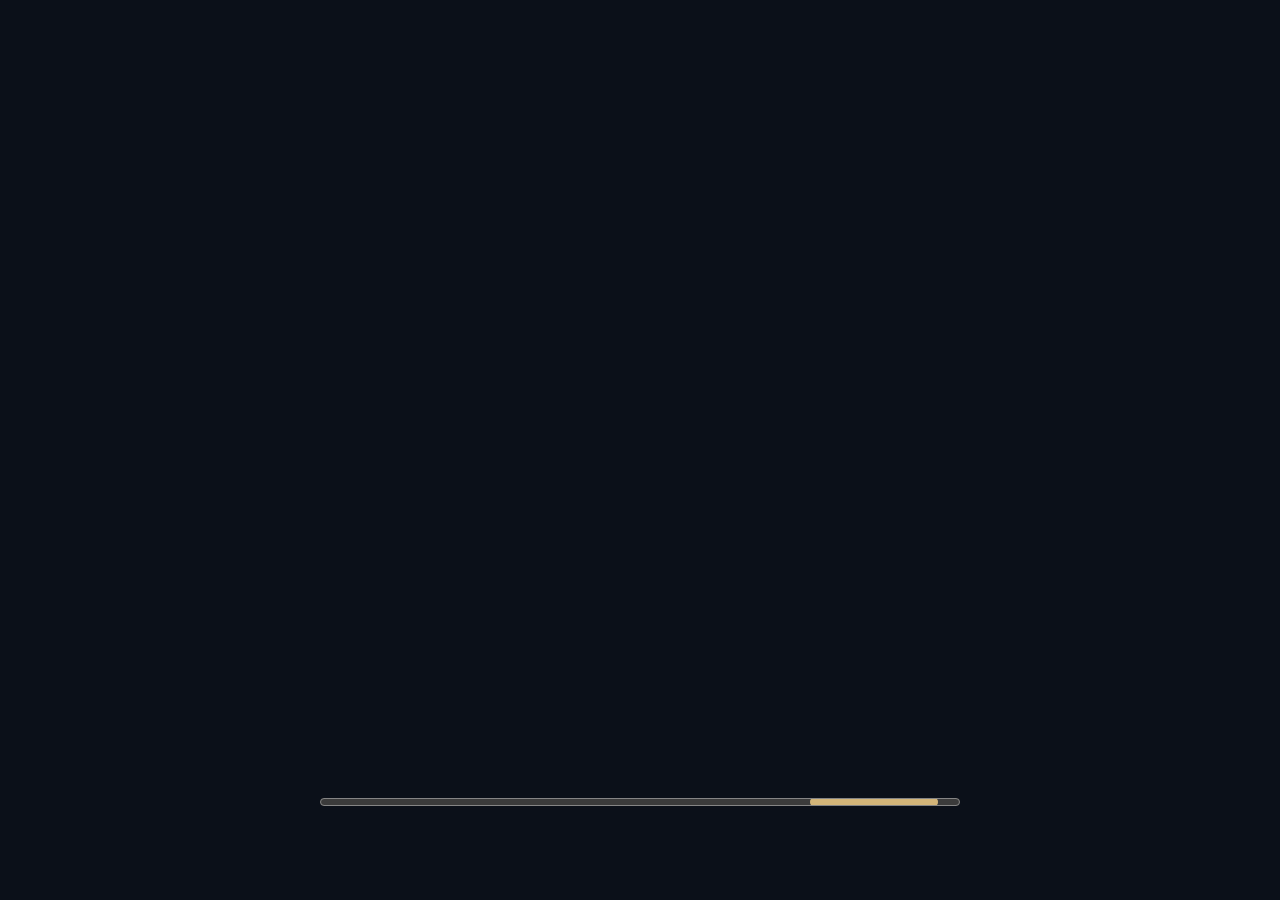
==== game/index.html @ d1db29ac "feat: Publish playable web entry and artwork" ====
<!DOCTYPE html>
<html lang="en">
	<head>
		<meta charset="utf-8">
		<meta name="viewport" content="width=device-width, user-scalable=no, initial-scale=1.0">
		<title>残响之庭</title>
		<style>
html, body, #canvas {
	margin: 0;
	padding: 0;
	border: 0;
}

body {
	color: white;
	background-color: black;
	overflow: hidden;
	touch-action: none;
}

#canvas {
	display: block;
}

#canvas:focus {
	outline: none;
}

#status, #status-splash, #status-progress {
	position: absolute;
	left: 0;
	right: 0;
}

#status, #status-splash {
	top: 0;
	bottom: 0;
}

#status {
	background-color: #242424;
	display: flex;
	flex-direction: column;
	justify-content: center;
	align-items: center;
	visibility: hidden;
}

#status-splash {
	max-height: 100%;
	max-width: 100%;
	margin: auto;
}

#status-splash.show-image--false {
	display: none;
}

#status-splash.fullsize--true {
	height: 100%;
	width: 100%;
	object-fit: contain;
}

#status-splash.use-filter--false {
	image-rendering: pixelated;
}

#status-progress, #status-notice {
	display: none;
}

#status-progress {
	bottom: 10%;
	width: 50%;
	margin: 0 auto;
}

#status-notice {
	background-color: #5b3943;
	border-radius: 0.5rem;
	border: 1px solid #9b3943;
	color: #e0e0e0;
	font-family: 'Noto Sans', 'Droid Sans', Arial, sans-serif;
	line-height: 1.3;
	margin: 0 2rem;
	overflow: hidden;
	padding: 1rem;
	text-align: center;
	z-index: 1;
}
		</style>
		<link id="-gd-engine-icon" rel="icon" type="image/png" href="index.icon.png" />
<link rel="apple-touch-icon" href="index.apple-touch-icon.png"/>

	<style>#status{background:#0b1019}#status-splash{display:none}#status-progress{accent-color:#d3b579}</style></head>
	<body>
		<canvas id="canvas">
			Your browser does not support the canvas tag.
		</canvas>

		<noscript>
			Your browser does not support JavaScript.
		</noscript>

		<div id="status">
			<img id="status-splash" class="show-image--true fullsize--true use-filter--true" src="index.png" alt="">
			<progress id="status-progress"></progress>
			<div id="status-notice"></div>
		</div>

		<script>
// Serve the original game pack in smaller static files; its bytes are unchanged.
const gardenPackParts = [{"file": "index.pck.part01.bin", "bytes": 8388608}, {"file": "index.pck.part02.bin", "bytes": 8388608}, {"file": "index.pck.part03.bin", "bytes": 8388608}, {"file": "index.pck.part04.bin", "bytes": 8388608}, {"file": "index.pck.part05.bin", "bytes": 8388608}, {"file": "index.pck.part06.bin", "bytes": 8388608}, {"file": "index.pck.part07.bin", "bytes": 8388608}, {"file": "index.pck.part08.bin", "bytes": 8388608}, {"file": "index.pck.part09.bin", "bytes": 4492636}];
const gardenNativeFetch = window.fetch.bind(window);
window.fetch = async function(input, options) {
  const path = new URL(typeof input === 'string' ? input : input.url, location.href);
  if (path.origin === location.origin && path.pathname.endsWith('/game/index.pck')) {
    const stream = new ReadableStream({
      async start(controller) {
        try {
          for (const part of gardenPackParts) {
            const response = await gardenNativeFetch(new URL(part.file, location.href), options);
            if (!response.ok) throw new Error('游戏资源加载失败，请稍后重试（' + response.status + '）');
            const reader = response.body.getReader();
            while (true) { const next = await reader.read(); if (next.done) break; controller.enqueue(next.value); }
          }
          controller.close();
        } catch (error) { controller.error(error); }
      }
    });
    return new Response(stream, {headers:{'Content-Type':'application/octet-stream','Content-Length':'71601500'}});
  }
  return gardenNativeFetch(input, options);
};
</script>
<script src="index.js"></script>
		<script>
const GODOT_CONFIG = {"args":[],"canvasResizePolicy":2,"emscriptenPoolSize":8,"ensureCrossOriginIsolationHeaders":true,"executable":"index","experimentalVK":false,"fileSizes":{"index.pck":71601500,"index.wasm":37700666},"focusCanvas":true,"gdextensionLibs":[],"godotPoolSize":4};
const GODOT_THREADS_ENABLED = false;
const parameters = new URLSearchParams(location.search);
if (parameters.get('autotest') === 'battletest') GODOT_CONFIG.args = ['--', '--battletest'];
const notifyGarden = (type, extra = {}) => parent.postMessage({source: 'canxiang-engine', type, ...extra}, location.origin);
const engine = new Engine(GODOT_CONFIG);

(function () {
	const statusOverlay = document.getElementById('status');
	const statusProgress = document.getElementById('status-progress');
	const statusNotice = document.getElementById('status-notice');

	let initializing = true;
	let statusMode = '';

	function setStatusMode(mode) {
		if (statusMode === mode || !initializing) {
			return;
		}
		if (mode === 'hidden') {
			statusOverlay.remove();
			initializing = false;
			return;
		}
		statusOverlay.style.visibility = 'visible';
		statusProgress.style.display = mode === 'progress' ? 'block' : 'none';
		statusNotice.style.display = mode === 'notice' ? 'block' : 'none';
		statusMode = mode;
	}

	function setStatusNotice(text) {
		while (statusNotice.lastChild) {
			statusNotice.removeChild(statusNotice.lastChild);
		}
		const lines = text.split('\n');
		lines.forEach((line) => {
			statusNotice.appendChild(document.createTextNode(line));
			statusNotice.appendChild(document.createElement('br'));
		});
	}

	function displayFailureNotice(err) {
		notifyGarden('error', {message: String(err)});
		console.error(err);
		if (err instanceof Error) {
			setStatusNotice(err.message);
		} else if (typeof err === 'string') {
			setStatusNotice(err);
		} else {
			setStatusNotice('An unknown error occurred.');
		}
		setStatusMode('notice');
		initializing = false;
	}

	const missing = Engine.getMissingFeatures({
		threads: GODOT_THREADS_ENABLED,
	});

	if (missing.length !== 0) {
		if (GODOT_CONFIG['serviceWorker'] && GODOT_CONFIG['ensureCrossOriginIsolationHeaders'] && 'serviceWorker' in navigator) {
			let serviceWorkerRegistrationPromise;
			try {
				serviceWorkerRegistrationPromise = navigator.serviceWorker.getRegistration();
			} catch (err) {
				serviceWorkerRegistrationPromise = Promise.reject(new Error('Service worker registration failed.'));
			}
			// There's a chance that installing the service worker would fix the issue
			Promise.race([
				serviceWorkerRegistrationPromise.then((registration) => {
					if (registration != null) {
						return Promise.reject(new Error('Service worker already exists.'));
					}
					return registration;
				}).then(() => engine.installServiceWorker()),
				// For some reason, `getRegistration()` can stall
				new Promise((resolve) => {
					setTimeout(() => resolve(), 2000);
				}),
			]).then(() => {
				// Reload if there was no error.
				window.location.reload();
			}).catch((err) => {
				console.error('Error while registering service worker:', err);
			});
		} else {
			// Display the message as usual
			const missingMsg = 'Error\nThe following features required to run Godot projects on the Web are missing:\n';
			displayFailureNotice(missingMsg + missing.join('\n'));
		}
	} else {
		setStatusMode('progress');
		engine.startGame({
			'onProgress': function (current, total) {
			notifyGarden('progress', {current, total});
				if (current > 0 && total > 0) {
					statusProgress.value = current;
					statusProgress.max = total;
				} else {
					statusProgress.removeAttribute('value');
					statusProgress.removeAttribute('max');
				}
			},
		}).then(() => {
			setStatusMode('hidden');
			notifyGarden('ready');
		}, displayFailureNotice);
	}
}());
		</script>
	</body>
</html>
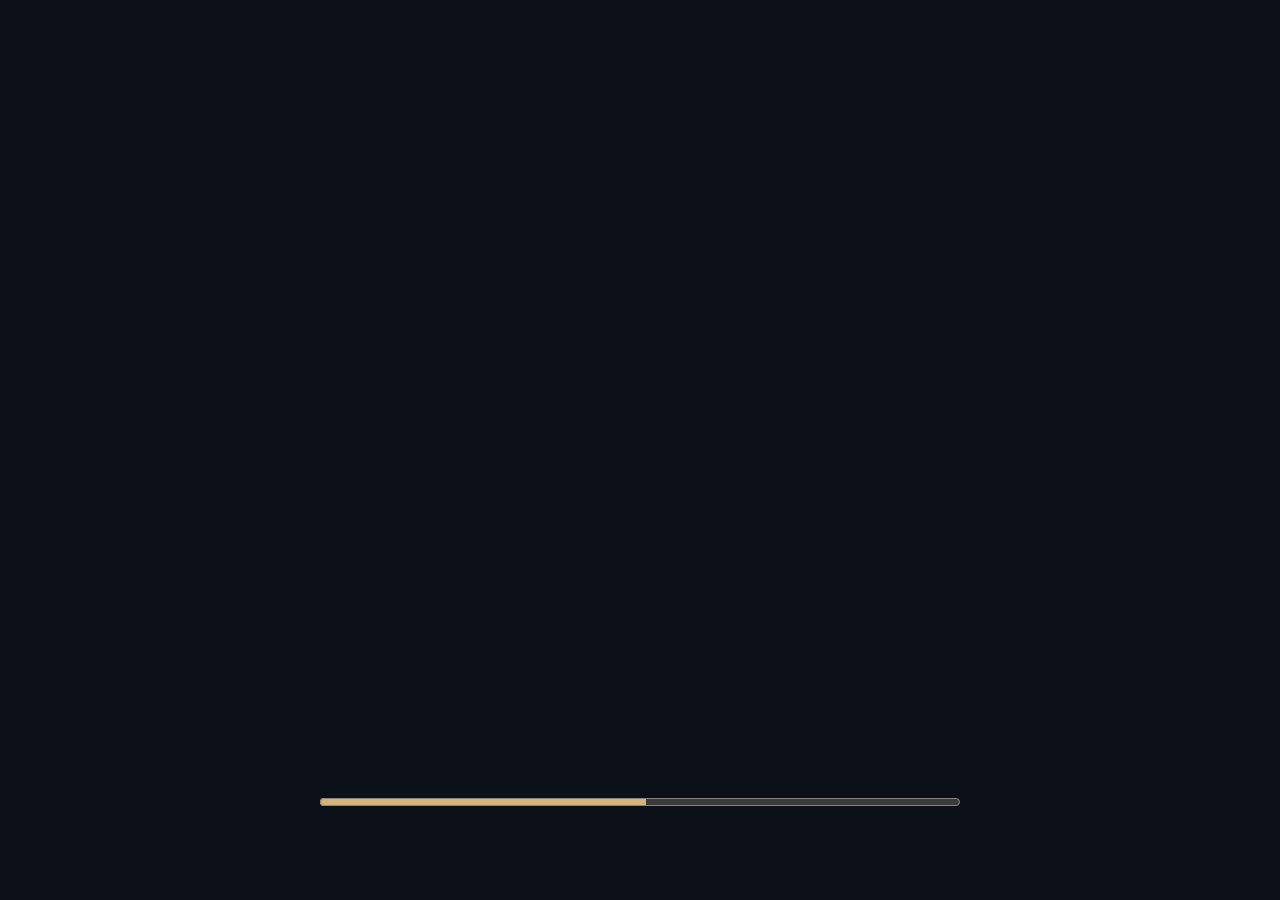
==== commit b7a097de: "feat: complete playable web distribution and verified Android download" ====
--- a/game/index.html
+++ b/game/index.html
@@ -1,251 +1,251 @@
-<!DOCTYPE html>
-<html lang="en">
-	<head>
-		<meta charset="utf-8">
-		<meta name="viewport" content="width=device-width, user-scalable=no, initial-scale=1.0">
-		<title>残响之庭</title>
-		<style>
-html, body, #canvas {
-	margin: 0;
-	padding: 0;
-	border: 0;
-}
-
-body {
-	color: white;
-	background-color: black;
-	overflow: hidden;
-	touch-action: none;
-}
-
-#canvas {
-	display: block;
-}
-
-#canvas:focus {
-	outline: none;
-}
-
-#status, #status-splash, #status-progress {
-	position: absolute;
-	left: 0;
-	right: 0;
-}
-
-#status, #status-splash {
-	top: 0;
-	bottom: 0;
-}
-
-#status {
-	background-color: #242424;
-	display: flex;
-	flex-direction: column;
-	justify-content: center;
-	align-items: center;
-	visibility: hidden;
-}
-
-#status-splash {
-	max-height: 100%;
-	max-width: 100%;
-	margin: auto;
-}
-
-#status-splash.show-image--false {
-	display: none;
-}
-
-#status-splash.fullsize--true {
-	height: 100%;
-	width: 100%;
-	object-fit: contain;
-}
-
-#status-splash.use-filter--false {
-	image-rendering: pixelated;
-}
-
-#status-progress, #status-notice {
-	display: none;
-}
-
-#status-progress {
-	bottom: 10%;
-	width: 50%;
-	margin: 0 auto;
-}
-
-#status-notice {
-	background-color: #5b3943;
-	border-radius: 0.5rem;
-	border: 1px solid #9b3943;
-	color: #e0e0e0;
-	font-family: 'Noto Sans', 'Droid Sans', Arial, sans-serif;
-	line-height: 1.3;
-	margin: 0 2rem;
-	overflow: hidden;
-	padding: 1rem;
-	text-align: center;
-	z-index: 1;
-}
-		</style>
-		<link id="-gd-engine-icon" rel="icon" type="image/png" href="index.icon.png" />
-<link rel="apple-touch-icon" href="index.apple-touch-icon.png"/>
-
-	<style>#status{background:#0b1019}#status-splash{display:none}#status-progress{accent-color:#d3b579}</style></head>
-	<body>
-		<canvas id="canvas">
-			Your browser does not support the canvas tag.
-		</canvas>
-
-		<noscript>
-			Your browser does not support JavaScript.
-		</noscript>
-
-		<div id="status">
-			<img id="status-splash" class="show-image--true fullsize--true use-filter--true" src="index.png" alt="">
-			<progress id="status-progress"></progress>
-			<div id="status-notice"></div>
-		</div>
-
-		<script>
-// Serve the original game pack in smaller static files; its bytes are unchanged.
-const gardenPackParts = [{"file": "index.pck.part01.bin", "bytes": 8388608}, {"file": "index.pck.part02.bin", "bytes": 8388608}, {"file": "index.pck.part03.bin", "bytes": 8388608}, {"file": "index.pck.part04.bin", "bytes": 8388608}, {"file": "index.pck.part05.bin", "bytes": 8388608}, {"file": "index.pck.part06.bin", "bytes": 8388608}, {"file": "index.pck.part07.bin", "bytes": 8388608}, {"file": "index.pck.part08.bin", "bytes": 8388608}, {"file": "index.pck.part09.bin", "bytes": 4492636}];
-const gardenNativeFetch = window.fetch.bind(window);
-window.fetch = async function(input, options) {
-  const path = new URL(typeof input === 'string' ? input : input.url, location.href);
-  if (path.origin === location.origin && path.pathname.endsWith('/game/index.pck')) {
-    const stream = new ReadableStream({
-      async start(controller) {
-        try {
-          for (const part of gardenPackParts) {
-            const response = await gardenNativeFetch(new URL(part.file, location.href), options);
-            if (!response.ok) throw new Error('游戏资源加载失败，请稍后重试（' + response.status + '）');
-            const reader = response.body.getReader();
-            while (true) { const next = await reader.read(); if (next.done) break; controller.enqueue(next.value); }
-          }
-          controller.close();
-        } catch (error) { controller.error(error); }
-      }
-    });
-    return new Response(stream, {headers:{'Content-Type':'application/octet-stream','Content-Length':'71601500'}});
-  }
-  return gardenNativeFetch(input, options);
-};
-</script>
-<script src="index.js"></script>
-		<script>
-const GODOT_CONFIG = {"args":[],"canvasResizePolicy":2,"emscriptenPoolSize":8,"ensureCrossOriginIsolationHeaders":true,"executable":"index","experimentalVK":false,"fileSizes":{"index.pck":71601500,"index.wasm":37700666},"focusCanvas":true,"gdextensionLibs":[],"godotPoolSize":4};
-const GODOT_THREADS_ENABLED = false;
-const parameters = new URLSearchParams(location.search);
-if (parameters.get('autotest') === 'battletest') GODOT_CONFIG.args = ['--', '--battletest'];
-const notifyGarden = (type, extra = {}) => parent.postMessage({source: 'canxiang-engine', type, ...extra}, location.origin);
-const engine = new Engine(GODOT_CONFIG);
-
-(function () {
-	const statusOverlay = document.getElementById('status');
-	const statusProgress = document.getElementById('status-progress');
-	const statusNotice = document.getElementById('status-notice');
-
-	let initializing = true;
-	let statusMode = '';
-
-	function setStatusMode(mode) {
-		if (statusMode === mode || !initializing) {
-			return;
-		}
-		if (mode === 'hidden') {
-			statusOverlay.remove();
-			initializing = false;
-			return;
-		}
-		statusOverlay.style.visibility = 'visible';
-		statusProgress.style.display = mode === 'progress' ? 'block' : 'none';
-		statusNotice.style.display = mode === 'notice' ? 'block' : 'none';
-		statusMode = mode;
-	}
-
-	function setStatusNotice(text) {
-		while (statusNotice.lastChild) {
-			statusNotice.removeChild(statusNotice.lastChild);
-		}
-		const lines = text.split('\n');
-		lines.forEach((line) => {
-			statusNotice.appendChild(document.createTextNode(line));
-			statusNotice.appendChild(document.createElement('br'));
-		});
-	}
-
-	function displayFailureNotice(err) {
-		notifyGarden('error', {message: String(err)});
-		console.error(err);
-		if (err instanceof Error) {
-			setStatusNotice(err.message);
-		} else if (typeof err === 'string') {
-			setStatusNotice(err);
-		} else {
-			setStatusNotice('An unknown error occurred.');
-		}
-		setStatusMode('notice');
-		initializing = false;
-	}
-
-	const missing = Engine.getMissingFeatures({
-		threads: GODOT_THREADS_ENABLED,
-	});
-
-	if (missing.length !== 0) {
-		if (GODOT_CONFIG['serviceWorker'] && GODOT_CONFIG['ensureCrossOriginIsolationHeaders'] && 'serviceWorker' in navigator) {
-			let serviceWorkerRegistrationPromise;
-			try {
-				serviceWorkerRegistrationPromise = navigator.serviceWorker.getRegistration();
-			} catch (err) {
-				serviceWorkerRegistrationPromise = Promise.reject(new Error('Service worker registration failed.'));
-			}
-			// There's a chance that installing the service worker would fix the issue
-			Promise.race([
-				serviceWorkerRegistrationPromise.then((registration) => {
-					if (registration != null) {
-						return Promise.reject(new Error('Service worker already exists.'));
-					}
-					return registration;
-				}).then(() => engine.installServiceWorker()),
-				// For some reason, `getRegistration()` can stall
-				new Promise((resolve) => {
-					setTimeout(() => resolve(), 2000);
-				}),
-			]).then(() => {
-				// Reload if there was no error.
-				window.location.reload();
-			}).catch((err) => {
-				console.error('Error while registering service worker:', err);
-			});
-		} else {
-			// Display the message as usual
-			const missingMsg = 'Error\nThe following features required to run Godot projects on the Web are missing:\n';
-			displayFailureNotice(missingMsg + missing.join('\n'));
-		}
-	} else {
-		setStatusMode('progress');
-		engine.startGame({
-			'onProgress': function (current, total) {
-			notifyGarden('progress', {current, total});
-				if (current > 0 && total > 0) {
-					statusProgress.value = current;
-					statusProgress.max = total;
-				} else {
-					statusProgress.removeAttribute('value');
-					statusProgress.removeAttribute('max');
-				}
-			},
-		}).then(() => {
-			setStatusMode('hidden');
-			notifyGarden('ready');
-		}, displayFailureNotice);
-	}
-}());
-		</script>
-	</body>
-</html>
-
+<!DOCTYPE html>
+<html lang="en">
+	<head>
+		<meta charset="utf-8">
+		<meta name="viewport" content="width=device-width, user-scalable=no, initial-scale=1.0">
+		<title>残响之庭</title>
+		<style>
+html, body, #canvas {
+	margin: 0;
+	padding: 0;
+	border: 0;
+}
+
+body {
+	color: white;
+	background-color: black;
+	overflow: hidden;
+	touch-action: none;
+}
+
+#canvas {
+	display: block;
+}
+
+#canvas:focus {
+	outline: none;
+}
+
+#status, #status-splash, #status-progress {
+	position: absolute;
+	left: 0;
+	right: 0;
+}
+
+#status, #status-splash {
+	top: 0;
+	bottom: 0;
+}
+
+#status {
+	background-color: #242424;
+	display: flex;
+	flex-direction: column;
+	justify-content: center;
+	align-items: center;
+	visibility: hidden;
+}
+
+#status-splash {
+	max-height: 100%;
+	max-width: 100%;
+	margin: auto;
+}
+
+#status-splash.show-image--false {
+	display: none;
+}
+
+#status-splash.fullsize--true {
+	height: 100%;
+	width: 100%;
+	object-fit: contain;
+}
+
+#status-splash.use-filter--false {
+	image-rendering: pixelated;
+}
+
+#status-progress, #status-notice {
+	display: none;
+}
+
+#status-progress {
+	bottom: 10%;
+	width: 50%;
+	margin: 0 auto;
+}
+
+#status-notice {
+	background-color: #5b3943;
+	border-radius: 0.5rem;
+	border: 1px solid #9b3943;
+	color: #e0e0e0;
+	font-family: 'Noto Sans', 'Droid Sans', Arial, sans-serif;
+	line-height: 1.3;
+	margin: 0 2rem;
+	overflow: hidden;
+	padding: 1rem;
+	text-align: center;
+	z-index: 1;
+}
+		</style>
+		<link id="-gd-engine-icon" rel="icon" type="image/png" href="index.icon.png" />
+<link rel="apple-touch-icon" href="index.apple-touch-icon.png"/>
+
+	<style>#status{background:#0b1019}#status-splash{display:none}#status-progress{accent-color:#d3b579}</style></head>
+	<body>
+		<canvas id="canvas">
+			Your browser does not support the canvas tag.
+		</canvas>
+
+		<noscript>
+			Your browser does not support JavaScript.
+		</noscript>
+
+		<div id="status">
+			<img id="status-splash" class="show-image--true fullsize--true use-filter--true" src="index.png" alt="">
+			<progress id="status-progress"></progress>
+			<div id="status-notice"></div>
+		</div>
+
+		<script>
+// Serve the original game pack in smaller static files; its bytes are unchanged.
+const gardenPackParts = [{"file": "index.pck.part01.bin", "bytes": 8388608}, {"file": "index.pck.part02.bin", "bytes": 8388608}, {"file": "index.pck.part03.bin", "bytes": 8388608}, {"file": "index.pck.part04.bin", "bytes": 8388608}, {"file": "index.pck.part05.bin", "bytes": 8388608}, {"file": "index.pck.part06.bin", "bytes": 8388608}, {"file": "index.pck.tail01.bin", "bytes": 1048576}, {"file": "index.pck.tail02.bin", "bytes": 1048576}, {"file": "index.pck.tail03.bin", "bytes": 1048576}, {"file": "index.pck.tail04.bin", "bytes": 1048576}, {"file": "index.pck.tail05.bin", "bytes": 1048576}, {"file": "index.pck.tail06.bin", "bytes": 1048576}, {"file": "index.pck.tail07.bin", "bytes": 1048576}, {"file": "index.pck.tail08.bin", "bytes": 1048576}, {"file": "index.pck.tail09.bin", "bytes": 1048576}, {"file": "index.pck.tail10.bin", "bytes": 1048576}, {"file": "index.pck.tail11.bin", "bytes": 1048576}, {"file": "index.pck.tail12.bin", "bytes": 1048576}, {"file": "index.pck.tail13.bin", "bytes": 1048576}, {"file": "index.pck.tail14.bin", "bytes": 1048576}, {"file": "index.pck.tail15.bin", "bytes": 1048576}, {"file": "index.pck.tail16.bin", "bytes": 1048576}, {"file": "index.pck.tail17.bin", "bytes": 1048576}, {"file": "index.pck.tail18.bin", "bytes": 1048576}, {"file": "index.pck.tail19.bin", "bytes": 1048576}, {"file": "index.pck.tail20.bin", "bytes": 1048576}, {"file": "index.pck.tail21.bin", "bytes": 298332}];
+const gardenNativeFetch = window.fetch.bind(window);
+window.fetch = async function(input, options) {
+  const path = new URL(typeof input === 'string' ? input : input.url, location.href);
+  if (path.origin === location.origin && path.pathname.endsWith('/game/index.pck')) {
+    const stream = new ReadableStream({
+      async start(controller) {
+        try {
+          for (const part of gardenPackParts) {
+            const response = await gardenNativeFetch(new URL(part.file, location.href), options);
+            if (!response.ok) throw new Error('游戏资源加载失败，请稍后重试（' + response.status + '）');
+            const reader = response.body.getReader();
+            while (true) { const next = await reader.read(); if (next.done) break; controller.enqueue(next.value); }
+          }
+          controller.close();
+        } catch (error) { controller.error(error); }
+      }
+    });
+    return new Response(stream, {headers:{'Content-Type':'application/octet-stream','Content-Length':'71601500'}});
+  }
+  return gardenNativeFetch(input, options);
+};
+</script>
+<script src="index.js"></script>
+		<script>
+const GODOT_CONFIG = {"args":[],"canvasResizePolicy":2,"emscriptenPoolSize":8,"ensureCrossOriginIsolationHeaders":true,"executable":"index","experimentalVK":false,"fileSizes":{"index.pck":71601500,"index.wasm":37700666},"focusCanvas":true,"gdextensionLibs":[],"godotPoolSize":4};
+const GODOT_THREADS_ENABLED = false;
+const parameters = new URLSearchParams(location.search);
+if (parameters.get('autotest') === 'battletest') GODOT_CONFIG.args = ['--', '--battletest'];
+const notifyGarden = (type, extra = {}) => parent.postMessage({source: 'canxiang-engine', type, ...extra}, location.origin);
+const engine = new Engine(GODOT_CONFIG);
+
+(function () {
+	const statusOverlay = document.getElementById('status');
+	const statusProgress = document.getElementById('status-progress');
+	const statusNotice = document.getElementById('status-notice');
+
+	let initializing = true;
+	let statusMode = '';
+
+	function setStatusMode(mode) {
+		if (statusMode === mode || !initializing) {
+			return;
+		}
+		if (mode === 'hidden') {
+			statusOverlay.remove();
+			initializing = false;
+			return;
+		}
+		statusOverlay.style.visibility = 'visible';
+		statusProgress.style.display = mode === 'progress' ? 'block' : 'none';
+		statusNotice.style.display = mode === 'notice' ? 'block' : 'none';
+		statusMode = mode;
+	}
+
+	function setStatusNotice(text) {
+		while (statusNotice.lastChild) {
+			statusNotice.removeChild(statusNotice.lastChild);
+		}
+		const lines = text.split('\n');
+		lines.forEach((line) => {
+			statusNotice.appendChild(document.createTextNode(line));
+			statusNotice.appendChild(document.createElement('br'));
+		});
+	}
+
+	function displayFailureNotice(err) {
+		notifyGarden('error', {message: String(err)});
+		console.error(err);
+		if (err instanceof Error) {
+			setStatusNotice(err.message);
+		} else if (typeof err === 'string') {
+			setStatusNotice(err);
+		} else {
+			setStatusNotice('An unknown error occurred.');
+		}
+		setStatusMode('notice');
+		initializing = false;
+	}
+
+	const missing = Engine.getMissingFeatures({
+		threads: GODOT_THREADS_ENABLED,
+	});
+
+	if (missing.length !== 0) {
+		if (GODOT_CONFIG['serviceWorker'] && GODOT_CONFIG['ensureCrossOriginIsolationHeaders'] && 'serviceWorker' in navigator) {
+			let serviceWorkerRegistrationPromise;
+			try {
+				serviceWorkerRegistrationPromise = navigator.serviceWorker.getRegistration();
+			} catch (err) {
+				serviceWorkerRegistrationPromise = Promise.reject(new Error('Service worker registration failed.'));
+			}
+			// There's a chance that installing the service worker would fix the issue
+			Promise.race([
+				serviceWorkerRegistrationPromise.then((registration) => {
+					if (registration != null) {
+						return Promise.reject(new Error('Service worker already exists.'));
+					}
+					return registration;
+				}).then(() => engine.installServiceWorker()),
+				// For some reason, `getRegistration()` can stall
+				new Promise((resolve) => {
+					setTimeout(() => resolve(), 2000);
+				}),
+			]).then(() => {
+				// Reload if there was no error.
+				window.location.reload();
+			}).catch((err) => {
+				console.error('Error while registering service worker:', err);
+			});
+		} else {
+			// Display the message as usual
+			const missingMsg = 'Error\nThe following features required to run Godot projects on the Web are missing:\n';
+			displayFailureNotice(missingMsg + missing.join('\n'));
+		}
+	} else {
+		setStatusMode('progress');
+		engine.startGame({
+			'onProgress': function (current, total) {
+			notifyGarden('progress', {current, total});
+				if (current > 0 && total > 0) {
+					statusProgress.value = current;
+					statusProgress.max = total;
+				} else {
+					statusProgress.removeAttribute('value');
+					statusProgress.removeAttribute('max');
+				}
+			},
+		}).then(() => {
+			setStatusMode('hidden');
+			notifyGarden('ready');
+		}, displayFailureNotice);
+	}
+}());
+		</script>
+	</body>
+</html>
+
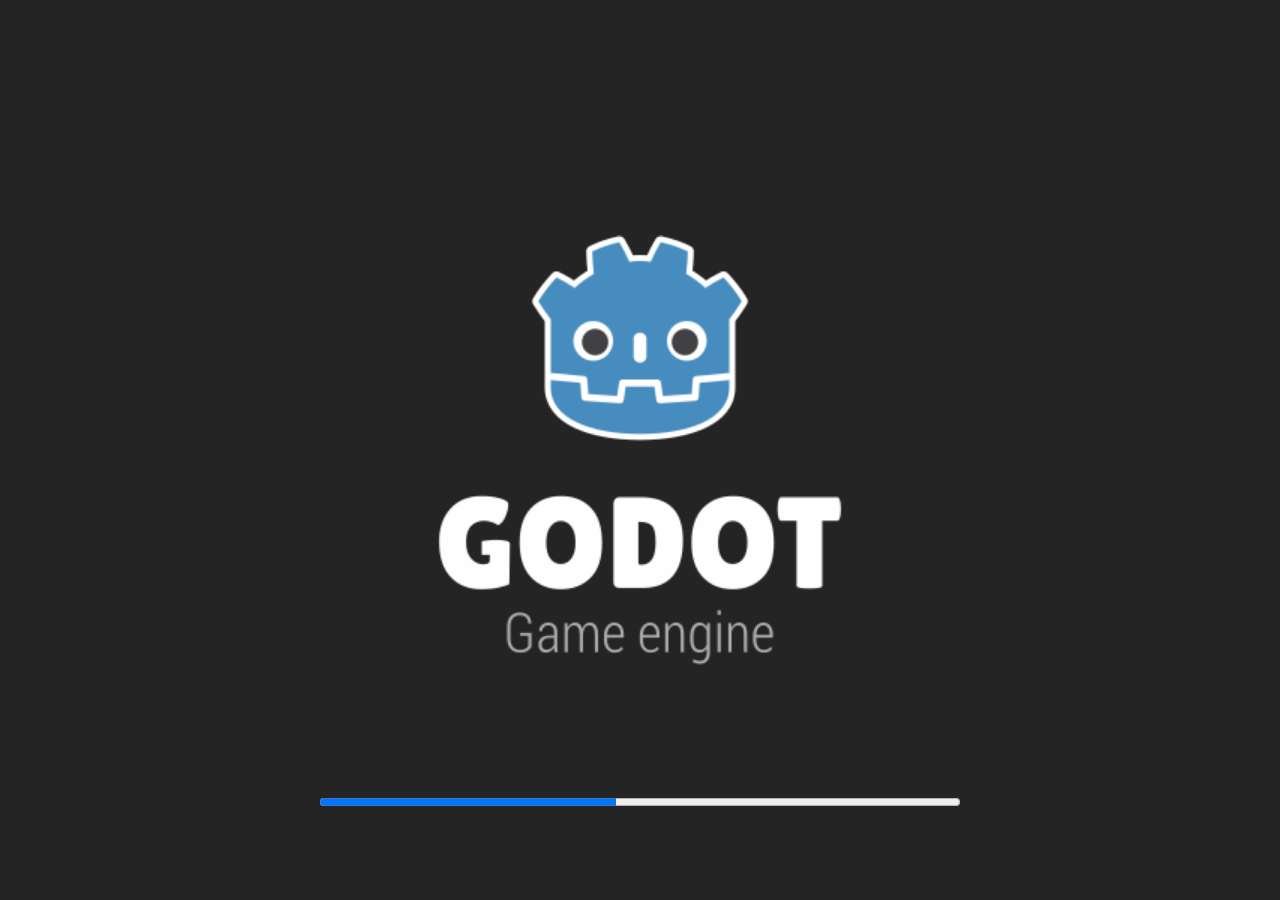
==== commit 250ca404: "feat: publish v0.12 effects and Android package" ====
--- a/game/index.html
+++ b/game/index.html
@@ -93,7 +93,7 @@
 		<link id="-gd-engine-icon" rel="icon" type="image/png" href="index.icon.png" />
 <link rel="apple-touch-icon" href="index.apple-touch-icon.png"/>
 
-	<style>#status{background:#0b1019}#status-splash{display:none}#status-progress{accent-color:#d3b579}</style></head>
+	</head>
 	<body>
 		<canvas id="canvas">
 			Your browser does not support the canvas tag.
@@ -111,7 +111,7 @@
 
 		<script>
 // Serve the original game pack in smaller static files; its bytes are unchanged.
-const gardenPackParts = [{"file": "index.pck.part01.bin", "bytes": 8388608}, {"file": "index.pck.part02.bin", "bytes": 8388608}, {"file": "index.pck.part03.bin", "bytes": 8388608}, {"file": "index.pck.part04.bin", "bytes": 8388608}, {"file": "index.pck.part05.bin", "bytes": 8388608}, {"file": "index.pck.part06.bin", "bytes": 8388608}, {"file": "index.pck.tail01.bin", "bytes": 1048576}, {"file": "index.pck.tail02.bin", "bytes": 1048576}, {"file": "index.pck.tail03.bin", "bytes": 1048576}, {"file": "index.pck.tail04.bin", "bytes": 1048576}, {"file": "index.pck.tail05.bin", "bytes": 1048576}, {"file": "index.pck.tail06.bin", "bytes": 1048576}, {"file": "index.pck.tail07.bin", "bytes": 1048576}, {"file": "index.pck.tail08.bin", "bytes": 1048576}, {"file": "index.pck.tail09.bin", "bytes": 1048576}, {"file": "index.pck.tail10.bin", "bytes": 1048576}, {"file": "index.pck.tail11.bin", "bytes": 1048576}, {"file": "index.pck.tail12.bin", "bytes": 1048576}, {"file": "index.pck.tail13.bin", "bytes": 1048576}, {"file": "index.pck.tail14.bin", "bytes": 1048576}, {"file": "index.pck.tail15.bin", "bytes": 1048576}, {"file": "index.pck.tail16.bin", "bytes": 1048576}, {"file": "index.pck.tail17.bin", "bytes": 1048576}, {"file": "index.pck.tail18.bin", "bytes": 1048576}, {"file": "index.pck.tail19.bin", "bytes": 1048576}, {"file": "index.pck.tail20.bin", "bytes": 1048576}, {"file": "index.pck.tail21.bin", "bytes": 298332}];
+const gardenPackParts = [{"file": "v012.pack00.bin", "bytes": 8388608}, {"file": "v012.pack01.bin", "bytes": 8388608}, {"file": "v012.pack02.bin", "bytes": 8388608}, {"file": "v012.pack03.bin", "bytes": 8388608}, {"file": "v012.pack04.bin", "bytes": 8388608}, {"file": "v012.pack05.bin", "bytes": 8388608}, {"file": "v012.pack06.bin", "bytes": 8388608}, {"file": "v012.pack07.bin", "bytes": 8388608}, {"file": "v012.pack08.bin", "bytes": 8388608}, {"file": "v012.pack09.bin", "bytes": 163196}];
 const gardenNativeFetch = window.fetch.bind(window);
 window.fetch = async function(input, options) {
   const path = new URL(typeof input === 'string' ? input : input.url, location.href);
@@ -129,18 +129,19 @@
         } catch (error) { controller.error(error); }
       }
     });
-    return new Response(stream, {headers:{'Content-Type':'application/octet-stream','Content-Length':'71601500'}});
+    return new Response(stream, {headers:{'Content-Type':'application/octet-stream','Content-Length':'75660668'}});
   }
   return gardenNativeFetch(input, options);
 };
 </script>
+
 <script src="index.js"></script>
 		<script>
-const GODOT_CONFIG = {"args":[],"canvasResizePolicy":2,"emscriptenPoolSize":8,"ensureCrossOriginIsolationHeaders":true,"executable":"index","experimentalVK":false,"fileSizes":{"index.pck":71601500,"index.wasm":37700666},"focusCanvas":true,"gdextensionLibs":[],"godotPoolSize":4};
+const GODOT_CONFIG = {"args":[],"canvasResizePolicy":2,"emscriptenPoolSize":8,"ensureCrossOriginIsolationHeaders":true,"executable":"index","experimentalVK":false,"fileSizes":{"index.pck":75660668,"index.wasm":37700666},"focusCanvas":true,"gdextensionLibs":[],"godotPoolSize":4};
 const GODOT_THREADS_ENABLED = false;
 const parameters = new URLSearchParams(location.search);
-if (parameters.get('autotest') === 'battletest') GODOT_CONFIG.args = ['--', '--battletest'];
-const notifyGarden = (type, extra = {}) => parent.postMessage({source: 'canxiang-engine', type, ...extra}, location.origin);
+if(parameters.get('autotest')==='battletest') GODOT_CONFIG.args=['--','--battletest'];
+const notifyGarden=(type,extra={})=>parent.postMessage({source:'canxiang-engine',type,...extra},location.origin);
 const engine = new Engine(GODOT_CONFIG);
 
 (function () {
@@ -178,7 +179,7 @@
 	}
 
 	function displayFailureNotice(err) {
-		notifyGarden('error', {message: String(err)});
+ notifyGarden('error',{message:String(err)});
 		console.error(err);
 		if (err instanceof Error) {
 			setStatusNotice(err.message);
@@ -230,7 +231,7 @@
 		setStatusMode('progress');
 		engine.startGame({
 			'onProgress': function (current, total) {
-			notifyGarden('progress', {current, total});
+ notifyGarden('progress',{current,total});
 				if (current > 0 && total > 0) {
 					statusProgress.value = current;
 					statusProgress.max = total;
@@ -240,8 +241,7 @@
 				}
 			},
 		}).then(() => {
-			setStatusMode('hidden');
-			notifyGarden('ready');
+			setStatusMode('hidden');notifyGarden('ready');
 		}, displayFailureNotice);
 	}
 }());
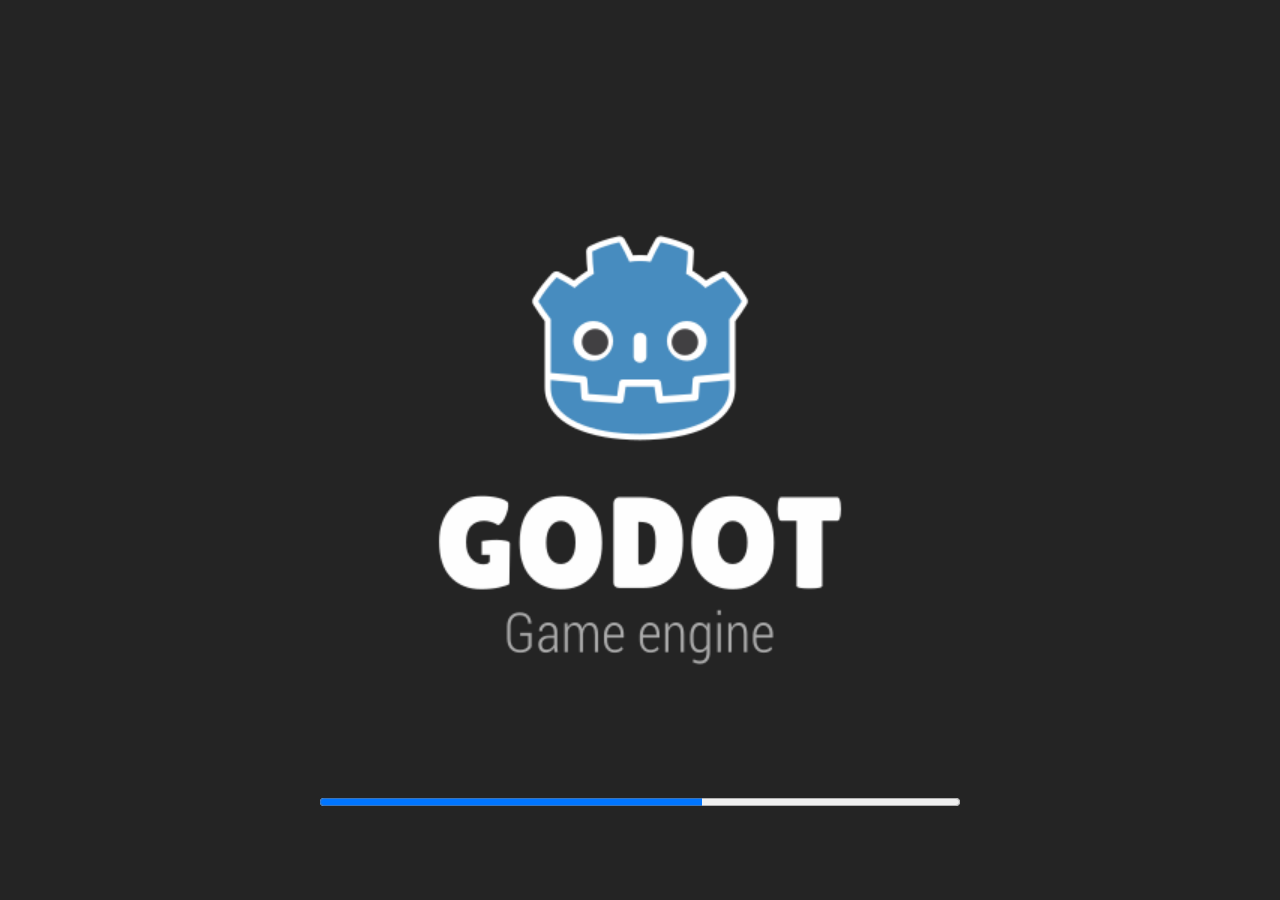
==== commit b9538d65: "feat: publish v0.12 effects and Android package" ====
--- a/game/index.html
+++ b/game/index.html
@@ -111,7 +111,7 @@
 
 		<script>
 // Serve the original game pack in smaller static files; its bytes are unchanged.
-const gardenPackParts = [{"file": "v012.pack00.bin", "bytes": 8388608}, {"file": "v012.pack01.bin", "bytes": 8388608}, {"file": "v012.pack02.bin", "bytes": 8388608}, {"file": "v012.pack03.bin", "bytes": 8388608}, {"file": "v012.pack04.bin", "bytes": 8388608}, {"file": "v012.pack05.bin", "bytes": 8388608}, {"file": "v012.pack06.bin", "bytes": 8388608}, {"file": "v012.pack07.bin", "bytes": 8388608}, {"file": "v012.pack08.bin", "bytes": 8388608}, {"file": "v012.pack09.bin", "bytes": 163196}];
+const gardenPackParts = [{"file": "v012.pack00.bin", "bytes": 8388608}, {"file": "v012.pack01.bin", "bytes": 8388608}, {"file": "v012.pack02.bin", "bytes": 8388608}, {"file": "v012.pack03.bin", "bytes": 8388608}, {"file": "v012.pack04.bin", "bytes": 8388608}, {"file": "v012.pack05.bin", "bytes": 8388608}, {"file": "v012.pack06.bin", "bytes": 8388608}, {"file": "v012.pack07.bin", "bytes": 8388608}, {"file": "v012.pack08.bin", "bytes": 8388608}, {"file": "v012.pack09.bin", "bytes": 163276}];
 const gardenNativeFetch = window.fetch.bind(window);
 window.fetch = async function(input, options) {
   const path = new URL(typeof input === 'string' ? input : input.url, location.href);
@@ -129,7 +129,7 @@
         } catch (error) { controller.error(error); }
       }
     });
-    return new Response(stream, {headers:{'Content-Type':'application/octet-stream','Content-Length':'75660668'}});
+    return new Response(stream, {headers:{'Content-Type':'application/octet-stream','Content-Length':'75660748'}});
   }
   return gardenNativeFetch(input, options);
 };
@@ -137,12 +137,9 @@
 
 <script src="index.js"></script>
 		<script>
-const GODOT_CONFIG = {"args":[],"canvasResizePolicy":2,"emscriptenPoolSize":8,"ensureCrossOriginIsolationHeaders":true,"executable":"index","experimentalVK":false,"fileSizes":{"index.pck":75660668,"index.wasm":37700666},"focusCanvas":true,"gdextensionLibs":[],"godotPoolSize":4};
+const GODOT_CONFIG = {"args":[],"canvasResizePolicy":2,"emscriptenPoolSize":8,"ensureCrossOriginIsolationHeaders":true,"executable":"index","experimentalVK":false,"fileSizes":{"index.pck":75660748,"index.wasm":37700666},"focusCanvas":true,"gdextensionLibs":[],"godotPoolSize":4};
 const GODOT_THREADS_ENABLED = false;
-const parameters = new URLSearchParams(location.search);
-if(parameters.get('autotest')==='battletest') GODOT_CONFIG.args=['--','--battletest'];
-const notifyGarden=(type,extra={})=>parent.postMessage({source:'canxiang-engine',type,...extra},location.origin);
-const engine = new Engine(GODOT_CONFIG);
+const notifyGarden=(type,extra={})=>parent.postMessage({source:'canxiang-engine',type,...extra},location.origin);const engine = new Engine(GODOT_CONFIG);
 
 (function () {
 	const statusOverlay = document.getElementById('status');
@@ -179,7 +176,6 @@
 	}
 
 	function displayFailureNotice(err) {
- notifyGarden('error',{message:String(err)});
 		console.error(err);
 		if (err instanceof Error) {
 			setStatusNotice(err.message);
@@ -230,8 +226,7 @@
 	} else {
 		setStatusMode('progress');
 		engine.startGame({
-			'onProgress': function (current, total) {
- notifyGarden('progress',{current,total});
+			'onProgress': function (current, total) {notifyGarden('progress',{current,total});
 				if (current > 0 && total > 0) {
 					statusProgress.value = current;
 					statusProgress.max = total;
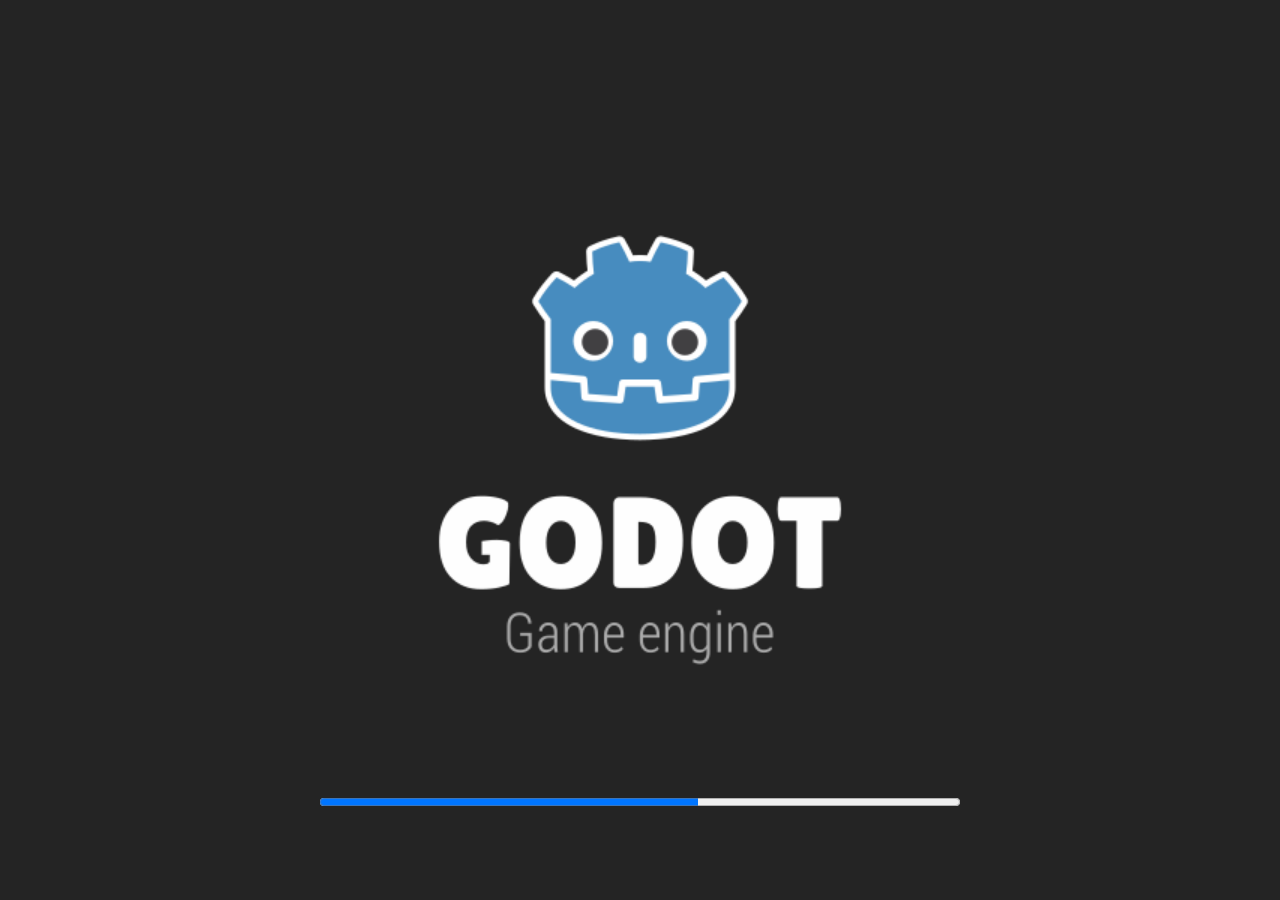
==== commit cdae3deb: "feat: update web demo and Android download to v0.12.2" ====
--- a/game/index.html
+++ b/game/index.html
@@ -1,246 +1,246 @@
-<!DOCTYPE html>
-<html lang="en">
-	<head>
-		<meta charset="utf-8">
-		<meta name="viewport" content="width=device-width, user-scalable=no, initial-scale=1.0">
-		<title>残响之庭</title>
-		<style>
-html, body, #canvas {
-	margin: 0;
-	padding: 0;
-	border: 0;
-}
-
-body {
-	color: white;
-	background-color: black;
-	overflow: hidden;
-	touch-action: none;
-}
-
-#canvas {
-	display: block;
-}
-
-#canvas:focus {
-	outline: none;
-}
-
-#status, #status-splash, #status-progress {
-	position: absolute;
-	left: 0;
-	right: 0;
-}
-
-#status, #status-splash {
-	top: 0;
-	bottom: 0;
-}
-
-#status {
-	background-color: #242424;
-	display: flex;
-	flex-direction: column;
-	justify-content: center;
-	align-items: center;
-	visibility: hidden;
-}
-
-#status-splash {
-	max-height: 100%;
-	max-width: 100%;
-	margin: auto;
-}
-
-#status-splash.show-image--false {
-	display: none;
-}
-
-#status-splash.fullsize--true {
-	height: 100%;
-	width: 100%;
-	object-fit: contain;
-}
-
-#status-splash.use-filter--false {
-	image-rendering: pixelated;
-}
-
-#status-progress, #status-notice {
-	display: none;
-}
-
-#status-progress {
-	bottom: 10%;
-	width: 50%;
-	margin: 0 auto;
-}
-
-#status-notice {
-	background-color: #5b3943;
-	border-radius: 0.5rem;
-	border: 1px solid #9b3943;
-	color: #e0e0e0;
-	font-family: 'Noto Sans', 'Droid Sans', Arial, sans-serif;
-	line-height: 1.3;
-	margin: 0 2rem;
-	overflow: hidden;
-	padding: 1rem;
-	text-align: center;
-	z-index: 1;
-}
-		</style>
-		<link id="-gd-engine-icon" rel="icon" type="image/png" href="index.icon.png" />
-<link rel="apple-touch-icon" href="index.apple-touch-icon.png"/>
-
-	</head>
-	<body>
-		<canvas id="canvas">
-			Your browser does not support the canvas tag.
-		</canvas>
-
-		<noscript>
-			Your browser does not support JavaScript.
-		</noscript>
-
-		<div id="status">
-			<img id="status-splash" class="show-image--true fullsize--true use-filter--true" src="index.png" alt="">
-			<progress id="status-progress"></progress>
-			<div id="status-notice"></div>
-		</div>
-
-		<script>
-// Serve the original game pack in smaller static files; its bytes are unchanged.
-const gardenPackParts = [{"file": "v012.pack00.bin", "bytes": 8388608}, {"file": "v012.pack01.bin", "bytes": 8388608}, {"file": "v012.pack02.bin", "bytes": 8388608}, {"file": "v012.pack03.bin", "bytes": 8388608}, {"file": "v012.pack04.bin", "bytes": 8388608}, {"file": "v012.pack05.bin", "bytes": 8388608}, {"file": "v012.pack06.bin", "bytes": 8388608}, {"file": "v012.pack07.bin", "bytes": 8388608}, {"file": "v012.pack08.bin", "bytes": 8388608}, {"file": "v012.pack09.bin", "bytes": 163276}];
-const gardenNativeFetch = window.fetch.bind(window);
-window.fetch = async function(input, options) {
-  const path = new URL(typeof input === 'string' ? input : input.url, location.href);
-  if (path.origin === location.origin && path.pathname.endsWith('/game/index.pck')) {
-    const stream = new ReadableStream({
-      async start(controller) {
-        try {
-          for (const part of gardenPackParts) {
-            const response = await gardenNativeFetch(new URL(part.file, location.href), options);
-            if (!response.ok) throw new Error('游戏资源加载失败，请稍后重试（' + response.status + '）');
-            const reader = response.body.getReader();
-            while (true) { const next = await reader.read(); if (next.done) break; controller.enqueue(next.value); }
-          }
-          controller.close();
-        } catch (error) { controller.error(error); }
-      }
-    });
-    return new Response(stream, {headers:{'Content-Type':'application/octet-stream','Content-Length':'75660748'}});
-  }
-  return gardenNativeFetch(input, options);
-};
-</script>
-
-<script src="index.js"></script>
-		<script>
-const GODOT_CONFIG = {"args":[],"canvasResizePolicy":2,"emscriptenPoolSize":8,"ensureCrossOriginIsolationHeaders":true,"executable":"index","experimentalVK":false,"fileSizes":{"index.pck":75660748,"index.wasm":37700666},"focusCanvas":true,"gdextensionLibs":[],"godotPoolSize":4};
-const GODOT_THREADS_ENABLED = false;
-const notifyGarden=(type,extra={})=>parent.postMessage({source:'canxiang-engine',type,...extra},location.origin);const engine = new Engine(GODOT_CONFIG);
-
-(function () {
-	const statusOverlay = document.getElementById('status');
-	const statusProgress = document.getElementById('status-progress');
-	const statusNotice = document.getElementById('status-notice');
-
-	let initializing = true;
-	let statusMode = '';
-
-	function setStatusMode(mode) {
-		if (statusMode === mode || !initializing) {
-			return;
-		}
-		if (mode === 'hidden') {
-			statusOverlay.remove();
-			initializing = false;
-			return;
-		}
-		statusOverlay.style.visibility = 'visible';
-		statusProgress.style.display = mode === 'progress' ? 'block' : 'none';
-		statusNotice.style.display = mode === 'notice' ? 'block' : 'none';
-		statusMode = mode;
-	}
-
-	function setStatusNotice(text) {
-		while (statusNotice.lastChild) {
-			statusNotice.removeChild(statusNotice.lastChild);
-		}
-		const lines = text.split('\n');
-		lines.forEach((line) => {
-			statusNotice.appendChild(document.createTextNode(line));
-			statusNotice.appendChild(document.createElement('br'));
-		});
-	}
-
-	function displayFailureNotice(err) {
-		console.error(err);
-		if (err instanceof Error) {
-			setStatusNotice(err.message);
-		} else if (typeof err === 'string') {
-			setStatusNotice(err);
-		} else {
-			setStatusNotice('An unknown error occurred.');
-		}
-		setStatusMode('notice');
-		initializing = false;
-	}
-
-	const missing = Engine.getMissingFeatures({
-		threads: GODOT_THREADS_ENABLED,
-	});
-
-	if (missing.length !== 0) {
-		if (GODOT_CONFIG['serviceWorker'] && GODOT_CONFIG['ensureCrossOriginIsolationHeaders'] && 'serviceWorker' in navigator) {
-			let serviceWorkerRegistrationPromise;
-			try {
-				serviceWorkerRegistrationPromise = navigator.serviceWorker.getRegistration();
-			} catch (err) {
-				serviceWorkerRegistrationPromise = Promise.reject(new Error('Service worker registration failed.'));
-			}
-			// There's a chance that installing the service worker would fix the issue
-			Promise.race([
-				serviceWorkerRegistrationPromise.then((registration) => {
-					if (registration != null) {
-						return Promise.reject(new Error('Service worker already exists.'));
-					}
-					return registration;
-				}).then(() => engine.installServiceWorker()),
-				// For some reason, `getRegistration()` can stall
-				new Promise((resolve) => {
-					setTimeout(() => resolve(), 2000);
-				}),
-			]).then(() => {
-				// Reload if there was no error.
-				window.location.reload();
-			}).catch((err) => {
-				console.error('Error while registering service worker:', err);
-			});
-		} else {
-			// Display the message as usual
-			const missingMsg = 'Error\nThe following features required to run Godot projects on the Web are missing:\n';
-			displayFailureNotice(missingMsg + missing.join('\n'));
-		}
-	} else {
-		setStatusMode('progress');
-		engine.startGame({
-			'onProgress': function (current, total) {notifyGarden('progress',{current,total});
-				if (current > 0 && total > 0) {
-					statusProgress.value = current;
-					statusProgress.max = total;
-				} else {
-					statusProgress.removeAttribute('value');
-					statusProgress.removeAttribute('max');
-				}
-			},
-		}).then(() => {
-			setStatusMode('hidden');notifyGarden('ready');
-		}, displayFailureNotice);
-	}
-}());
-		</script>
-	</body>
-</html>
-
+<!DOCTYPE html>
+<html lang="en">
+	<head>
+		<meta charset="utf-8">
+		<meta name="viewport" content="width=device-width, user-scalable=no, initial-scale=1.0">
+		<title>残响之庭</title>
+		<style>
+html, body, #canvas {
+	margin: 0;
+	padding: 0;
+	border: 0;
+}
+
+body {
+	color: white;
+	background-color: black;
+	overflow: hidden;
+	touch-action: none;
+}
+
+#canvas {
+	display: block;
+}
+
+#canvas:focus {
+	outline: none;
+}
+
+#status, #status-splash, #status-progress {
+	position: absolute;
+	left: 0;
+	right: 0;
+}
+
+#status, #status-splash {
+	top: 0;
+	bottom: 0;
+}
+
+#status {
+	background-color: #242424;
+	display: flex;
+	flex-direction: column;
+	justify-content: center;
+	align-items: center;
+	visibility: hidden;
+}
+
+#status-splash {
+	max-height: 100%;
+	max-width: 100%;
+	margin: auto;
+}
+
+#status-splash.show-image--false {
+	display: none;
+}
+
+#status-splash.fullsize--true {
+	height: 100%;
+	width: 100%;
+	object-fit: contain;
+}
+
+#status-splash.use-filter--false {
+	image-rendering: pixelated;
+}
+
+#status-progress, #status-notice {
+	display: none;
+}
+
+#status-progress {
+	bottom: 10%;
+	width: 50%;
+	margin: 0 auto;
+}
+
+#status-notice {
+	background-color: #5b3943;
+	border-radius: 0.5rem;
+	border: 1px solid #9b3943;
+	color: #e0e0e0;
+	font-family: 'Noto Sans', 'Droid Sans', Arial, sans-serif;
+	line-height: 1.3;
+	margin: 0 2rem;
+	overflow: hidden;
+	padding: 1rem;
+	text-align: center;
+	z-index: 1;
+}
+		</style>
+		<link id="-gd-engine-icon" rel="icon" type="image/png" href="index.icon.png" />
+<link rel="apple-touch-icon" href="index.apple-touch-icon.png"/>
+
+	</head>
+	<body>
+		<canvas id="canvas">
+			Your browser does not support the canvas tag.
+		</canvas>
+
+		<noscript>
+			Your browser does not support JavaScript.
+		</noscript>
+
+		<div id="status">
+			<img id="status-splash" class="show-image--true fullsize--true use-filter--true" src="index.png" alt="">
+			<progress id="status-progress"></progress>
+			<div id="status-notice"></div>
+		</div>
+
+		<script>
+// Serve the original game pack in smaller static files; its bytes are unchanged.
+const gardenPackParts = [{"file": "v0122.pack00.bin", "bytes": 8388608}, {"file": "v0122.pack01.bin", "bytes": 8388608}, {"file": "v0122.pack02.bin", "bytes": 8388608}, {"file": "v0122.pack03.bin", "bytes": 8388608}, {"file": "v0122.pack04.bin", "bytes": 8388608}, {"file": "v0122.pack05.bin", "bytes": 8388608}, {"file": "v0122.pack06.bin", "bytes": 8388608}, {"file": "v0122.pack07.bin", "bytes": 8388608}, {"file": "v0122.pack08.bin", "bytes": 8388608}, {"file": "v0122.pack09.bin", "bytes": 176652}];
+const gardenNativeFetch = window.fetch.bind(window);
+window.fetch = async function(input, options) {
+  const path = new URL(typeof input === 'string' ? input : input.url, location.href);
+  if (path.origin === location.origin && path.pathname.endsWith('/game/index.pck')) {
+    const stream = new ReadableStream({
+      async start(controller) {
+        try {
+          for (const part of gardenPackParts) {
+            const response = await gardenNativeFetch(new URL(part.file, location.href), options);
+            if (!response.ok) throw new Error('游戏资源加载失败，请稍后重试（' + response.status + '）');
+            const reader = response.body.getReader();
+            while (true) { const next = await reader.read(); if (next.done) break; controller.enqueue(next.value); }
+          }
+          controller.close();
+        } catch (error) { controller.error(error); }
+      }
+    });
+    return new Response(stream, {headers:{'Content-Type':'application/octet-stream','Content-Length':'75674124'}});
+  }
+  return gardenNativeFetch(input, options);
+};
+</script>
+
+<script src="index.js"></script>
+		<script>
+const GODOT_CONFIG = {"args":[],"canvasResizePolicy":2,"emscriptenPoolSize":8,"ensureCrossOriginIsolationHeaders":true,"executable":"index","experimentalVK":false,"fileSizes":{"index.pck":75674124,"index.wasm":37700666},"focusCanvas":true,"gdextensionLibs":[],"godotPoolSize":4};
+const GODOT_THREADS_ENABLED = false;
+const notifyGarden=(type,extra={})=>parent.postMessage({source:'canxiang-engine',type,...extra},location.origin);const engine = new Engine(GODOT_CONFIG);
+
+(function () {
+	const statusOverlay = document.getElementById('status');
+	const statusProgress = document.getElementById('status-progress');
+	const statusNotice = document.getElementById('status-notice');
+
+	let initializing = true;
+	let statusMode = '';
+
+	function setStatusMode(mode) {
+		if (statusMode === mode || !initializing) {
+			return;
+		}
+		if (mode === 'hidden') {
+			statusOverlay.remove();
+			initializing = false;
+			return;
+		}
+		statusOverlay.style.visibility = 'visible';
+		statusProgress.style.display = mode === 'progress' ? 'block' : 'none';
+		statusNotice.style.display = mode === 'notice' ? 'block' : 'none';
+		statusMode = mode;
+	}
+
+	function setStatusNotice(text) {
+		while (statusNotice.lastChild) {
+			statusNotice.removeChild(statusNotice.lastChild);
+		}
+		const lines = text.split('\n');
+		lines.forEach((line) => {
+			statusNotice.appendChild(document.createTextNode(line));
+			statusNotice.appendChild(document.createElement('br'));
+		});
+	}
+
+	function displayFailureNotice(err) {
+		console.error(err);
+		if (err instanceof Error) {
+			setStatusNotice(err.message);
+		} else if (typeof err === 'string') {
+			setStatusNotice(err);
+		} else {
+			setStatusNotice('An unknown error occurred.');
+		}
+		setStatusMode('notice');
+		initializing = false;
+	}
+
+	const missing = Engine.getMissingFeatures({
+		threads: GODOT_THREADS_ENABLED,
+	});
+
+	if (missing.length !== 0) {
+		if (GODOT_CONFIG['serviceWorker'] && GODOT_CONFIG['ensureCrossOriginIsolationHeaders'] && 'serviceWorker' in navigator) {
+			let serviceWorkerRegistrationPromise;
+			try {
+				serviceWorkerRegistrationPromise = navigator.serviceWorker.getRegistration();
+			} catch (err) {
+				serviceWorkerRegistrationPromise = Promise.reject(new Error('Service worker registration failed.'));
+			}
+			// There's a chance that installing the service worker would fix the issue
+			Promise.race([
+				serviceWorkerRegistrationPromise.then((registration) => {
+					if (registration != null) {
+						return Promise.reject(new Error('Service worker already exists.'));
+					}
+					return registration;
+				}).then(() => engine.installServiceWorker()),
+				// For some reason, `getRegistration()` can stall
+				new Promise((resolve) => {
+					setTimeout(() => resolve(), 2000);
+				}),
+			]).then(() => {
+				// Reload if there was no error.
+				window.location.reload();
+			}).catch((err) => {
+				console.error('Error while registering service worker:', err);
+			});
+		} else {
+			// Display the message as usual
+			const missingMsg = 'Error\nThe following features required to run Godot projects on the Web are missing:\n';
+			displayFailureNotice(missingMsg + missing.join('\n'));
+		}
+	} else {
+		setStatusMode('progress');
+		engine.startGame({
+			'onProgress': function (current, total) {notifyGarden('progress',{current,total});
+				if (current > 0 && total > 0) {
+					statusProgress.value = current;
+					statusProgress.max = total;
+				} else {
+					statusProgress.removeAttribute('value');
+					statusProgress.removeAttribute('max');
+				}
+			},
+		}).then(() => {
+			setStatusMode('hidden');notifyGarden('ready');
+		}, displayFailureNotice);
+	}
+}());
+		</script>
+	</body>
+</html>
+
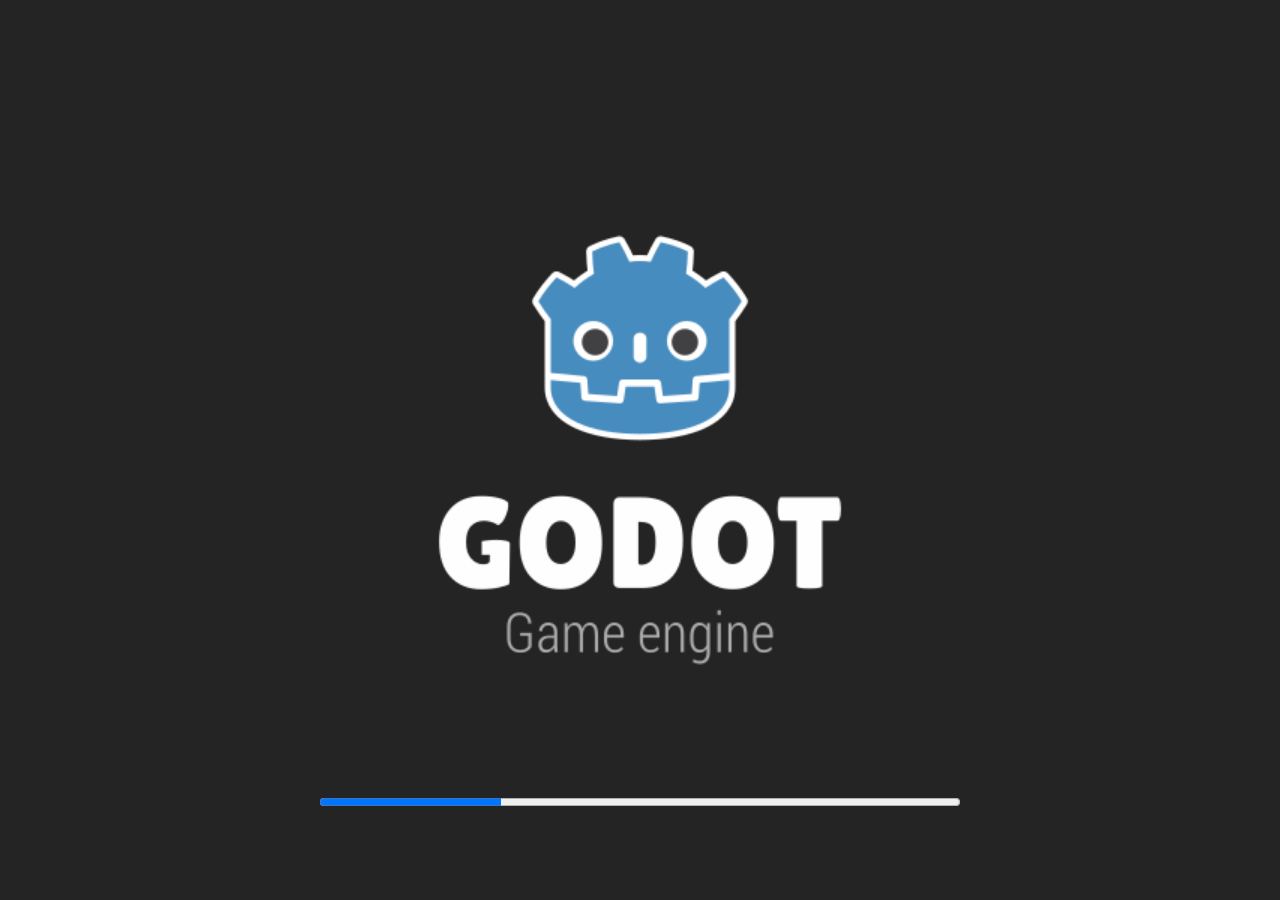
==== commit 2678ef8b: "feat: update web demo and Android download to v0.13" ====
--- a/game/index.html
+++ b/game/index.html
@@ -110,36 +110,33 @@
 		</div>
 
 		<script>
-// Serve the original game pack in smaller static files; its bytes are unchanged.
-const gardenPackParts = [{"file": "v0122.pack00.bin", "bytes": 8388608}, {"file": "v0122.pack01.bin", "bytes": 8388608}, {"file": "v0122.pack02.bin", "bytes": 8388608}, {"file": "v0122.pack03.bin", "bytes": 8388608}, {"file": "v0122.pack04.bin", "bytes": 8388608}, {"file": "v0122.pack05.bin", "bytes": 8388608}, {"file": "v0122.pack06.bin", "bytes": 8388608}, {"file": "v0122.pack07.bin", "bytes": 8388608}, {"file": "v0122.pack08.bin", "bytes": 8388608}, {"file": "v0122.pack09.bin", "bytes": 176652}];
+const gardenPackParts = [{"file": "v013.pack00.bin", "bytes": 8388608}, {"file": "v013.pack01.bin", "bytes": 8388608}, {"file": "v013.pack02.bin", "bytes": 8388608}, {"file": "v013.pack03.bin", "bytes": 8388608}, {"file": "v013.pack04.bin", "bytes": 8388608}, {"file": "v013.pack05.bin", "bytes": 8388608}, {"file": "v013.pack06.bin", "bytes": 8388608}, {"file": "v013.pack07.bin", "bytes": 8388608}, {"file": "v013.pack08.bin", "bytes": 8388608}, {"file": "v013.pack09.bin", "bytes": 4837568}];
 const gardenNativeFetch = window.fetch.bind(window);
 window.fetch = async function(input, options) {
-  const path = new URL(typeof input === 'string' ? input : input.url, location.href);
-  if (path.origin === location.origin && path.pathname.endsWith('/game/index.pck')) {
-    const stream = new ReadableStream({
-      async start(controller) {
-        try {
-          for (const part of gardenPackParts) {
-            const response = await gardenNativeFetch(new URL(part.file, location.href), options);
-            if (!response.ok) throw new Error('游戏资源加载失败，请稍后重试（' + response.status + '）');
-            const reader = response.body.getReader();
-            while (true) { const next = await reader.read(); if (next.done) break; controller.enqueue(next.value); }
-          }
-          controller.close();
-        } catch (error) { controller.error(error); }
-      }
-    });
-    return new Response(stream, {headers:{'Content-Type':'application/octet-stream','Content-Length':'75674124'}});
-  }
-  return gardenNativeFetch(input, options);
+ const path = new URL(typeof input === 'string' ? input : input.url, location.href);
+ if (path.origin === location.origin && path.pathname.endsWith('/game/index.pck')) {
+  const stream = new ReadableStream({async start(controller) {
+   try {
+    for (const part of gardenPackParts) {
+     const response=await gardenNativeFetch(new URL(part.file,location.href),options);
+     if(!response.ok) throw new Error('游戏资源加载失败（'+response.status+'）');
+     const reader=response.body.getReader();
+     while(true){const next=await reader.read();if(next.done)break;controller.enqueue(next.value);}
+    }
+    controller.close();
+   }catch(error){controller.error(error);}
+  }});
+  return new Response(stream,{headers:{'Content-Type':'application/octet-stream','Content-Length':'80335040'}});
+ }
+ return gardenNativeFetch(input, options);
 };
 </script>
-
-<script src="index.js"></script>
+<script src="index.js?v=0.13"></script>
 		<script>
-const GODOT_CONFIG = {"args":[],"canvasResizePolicy":2,"emscriptenPoolSize":8,"ensureCrossOriginIsolationHeaders":true,"executable":"index","experimentalVK":false,"fileSizes":{"index.pck":75674124,"index.wasm":37700666},"focusCanvas":true,"gdextensionLibs":[],"godotPoolSize":4};
+const GODOT_CONFIG = {"args":[],"canvasResizePolicy":2,"emscriptenPoolSize":8,"ensureCrossOriginIsolationHeaders":true,"executable":"index","experimentalVK":false,"fileSizes":{"index.pck":80335040,"index.wasm":37700666},"focusCanvas":true,"gdextensionLibs":[],"godotPoolSize":4};
 const GODOT_THREADS_ENABLED = false;
-const notifyGarden=(type,extra={})=>parent.postMessage({source:'canxiang-engine',type,...extra},location.origin);const engine = new Engine(GODOT_CONFIG);
+const notifyGarden=(type,extra={})=>parent.postMessage({source:'canxiang-engine',type,...extra},location.origin);
+const engine = new Engine(GODOT_CONFIG);
 
 (function () {
 	const statusOverlay = document.getElementById('status');
@@ -175,7 +172,7 @@
 		});
 	}
 
-	function displayFailureNotice(err) {
+	function displayFailureNotice(err) { notifyGarden('error',{message:String(err)});
 		console.error(err);
 		if (err instanceof Error) {
 			setStatusNotice(err.message);
